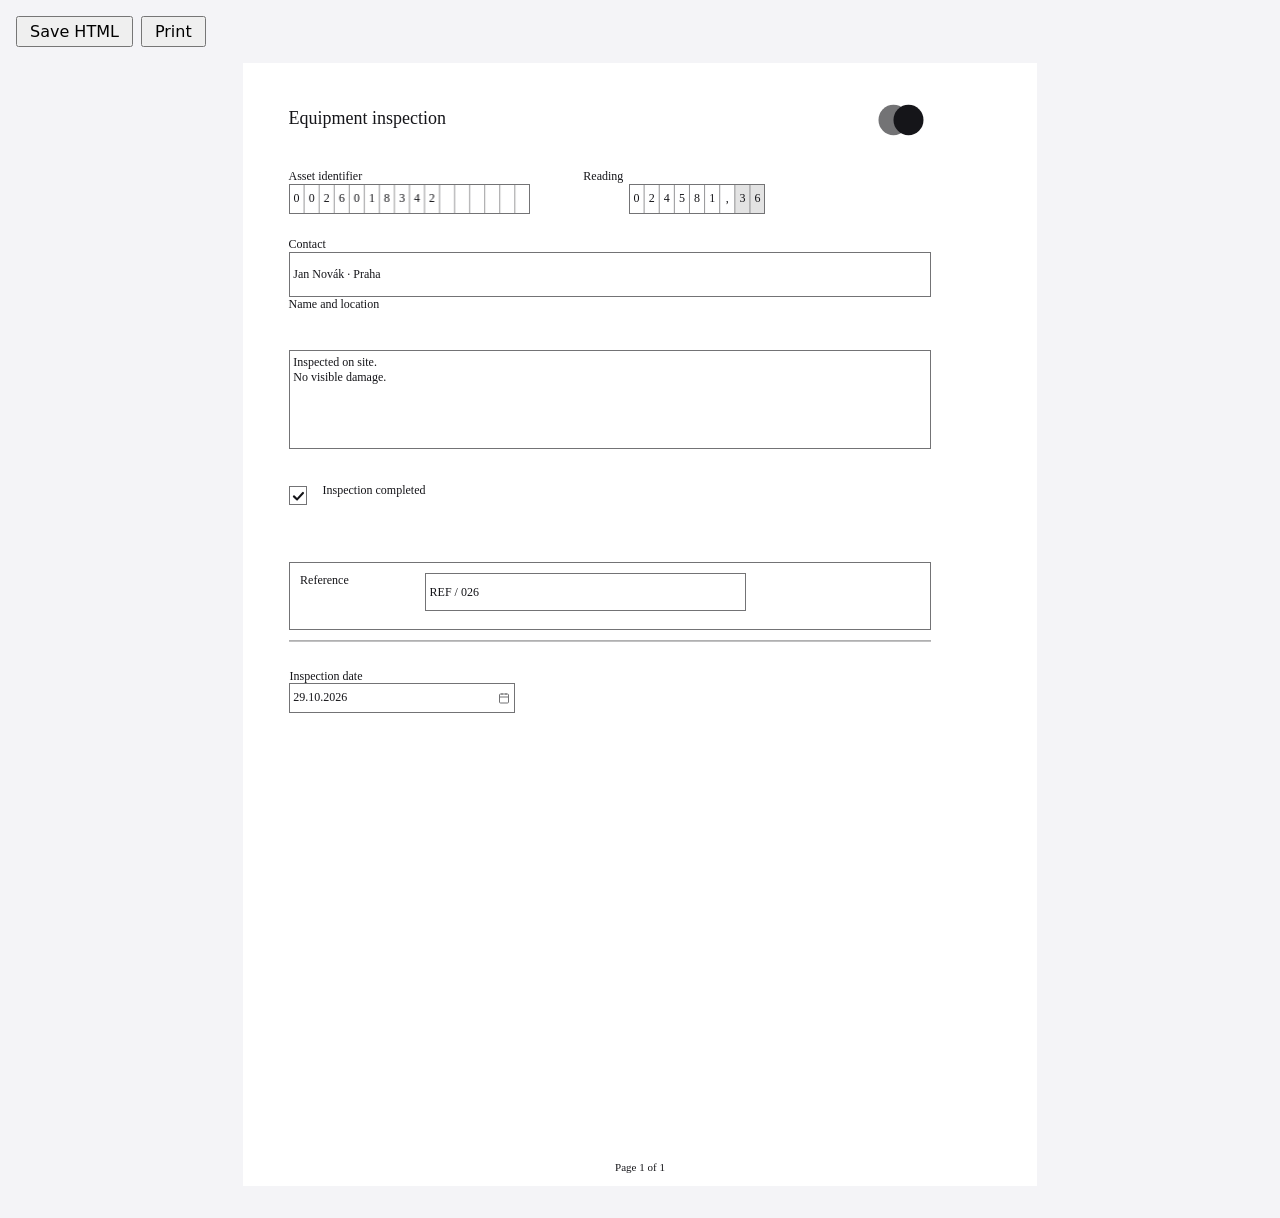
==== docs/paper-form.html @ 008bc87c "Web sync for 0.12.0: character grid, paper check box, document colours, paper page, dropdown widths " ====
<!doctype html><html lang="en"><head><meta charset="utf-8"><meta name="viewport" content="width=device-width,initial-scale=1"><title>Paper form</title><style>*{box-sizing:border-box}body{margin:0;padding:16px;background:#F4F4F7;color:#18181C;font-family:system-ui,sans-serif}nav{display:flex;gap:8px;margin-bottom:16px}button{font:inherit;padding:4px 12px;cursor:pointer}.page{position:relative;margin:0 auto 16px;break-after:page;overflow:visible}.structure{position:absolute;box-sizing:border-box}.structure input,.structure textarea{display:block;width:100%;height:100%;min-width:0;min-height:0;padding:0;border:0;border-radius:0;background:transparent;color:inherit;font:inherit;text-align:inherit;outline:none}.structure:focus-within{outline:1px solid #8C7AE6}.structure textarea{resize:none;line-height:normal}.caption{display:flex;flex-direction:column}.caption label,.caption small{font:inherit;flex:none}.caption input{flex:1;min-height:0}.check{display:flex;align-items:center;gap:8px}.check input{appearance:none;width:var(--indicator);height:var(--indicator);flex:none;border:inherit;background:inherit;position:relative}.check input:checked:after{content:'✓';position:absolute;inset:0;text-align:center;font:inherit;line-height:var(--indicator)}.character-container:focus-within{outline:none}.characters{overflow:visible}.calendar{position:absolute;right:2px;top:50%;transform:translateY(-50%);padding:2px;border:0;background:none;color:inherit;opacity:.6;cursor:pointer;line-height:0}.calendar:hover{opacity:1}@media print{.calendar{display:none}}.structure>.title{position:absolute;left:0;bottom:100%;white-space:nowrap;pointer-events:none}.characters:after{content:'';position:absolute;inset:0;pointer-events:none;border:calc(var(--cell-border)*1px) solid var(--cell-border-color)}.characters canvas{position:absolute;inset:0;width:100%;height:100%;pointer-events:none}.characters input{color:transparent;caret-color:transparent;position:absolute;inset:0;opacity:.01}.error{outline:2px solid #E0685C}.notice{white-space:pre-wrap} @page{size:210mm 297mm;margin:0}@media print{body{padding:0;background:none}nav,.notice{display:none}.page{margin:0;break-after:page}.page:last-of-type{break-after:auto}.structure:focus-within{outline:none}*{print-color-adjust:exact;-webkit-print-color-adjust:exact}}.structure input::selection,.structure textarea::selection{background:var(--selection);color:var(--selection-text)}.structure input,.structure textarea{margin:0}.check input:disabled{opacity:1}.check input:checked:after{content:none}.check svg{position:absolute;left:0;top:50%;transform:translateY(-50%);width:var(--indicator);height:var(--indicator);pointer-events:none}.check svg path{display:none;fill:none;stroke:currentColor;stroke-width:1.8;stroke-linecap:round;stroke-linejoin:round}.check input:checked+svg .checkmark,.check input:indeterminate+svg .dash{display:block}@media print{body[data-invalid] .page{display:none}body[data-invalid] .notice{display:block;white-space:pre-wrap;overflow-wrap:anywhere}}</style></head><body><nav><button id="save" type="button">Save HTML</button><button id="print" type="button">Print</button></nav><p class="notice" role="status"></p><section class="page" style="width:210mm;height:297mm;background:rgba(255,255,255,1);color:rgba(21,21,25,1)"><div class="structure label" style="left:12mm;top:12mm;width:130mm;height:8mm;background:rgba(255,255,255,1);color:rgba(21,21,25,1);border:0mm solid #DADAE1;font-size:18px;font-family:&#39;Segoe UI&#39;;text-align:left;--selection:rgba(140,122,230,0.45098);--selection-text:rgba(21,21,25,1);" data-id="96673a7a8b4245499e13f6cd80fc0ff5">Equipment inspection</div><div class="structure image" style="left:166mm;top:10mm;width:16mm;height:10mm;background:rgba(255,255,255,1);color:rgba(21,21,25,1);border:0mm solid #DADAE1;font-size:12px;font-family:&#39;Segoe UI&#39;;text-align:left;--selection:rgba(140,122,230,0.45098);--selection-text:rgba(21,21,25,1);background:transparent;" data-id="a7ab877b6bb745faac31c1cf3f631584"><img alt="Logo" src="[data-uri]" style="display:block;width:100%;height:100%;object-fit:contain"></div><div class="structure characters" style="left:12mm;top:32mm;width:64mm;height:8mm;background:rgba(255,255,255,1);color:rgba(21,21,25,1);border:0.2mm solid rgba(115,115,117,1);font-size:12px;font-family:&#39;Segoe UI&#39;;text-align:center;--selection:rgba(140,122,230,0.45098);--selection-text:rgba(21,21,25,1);--cell-border:0.755906;border:0 solid rgba(115,115,117,1);--cell-border-color:rgba(115,115,117,1);" data-id="e2d416befadc43ea80ed445b8afe68c0"><canvas data-align="left" data-count="16" data-width="15.11811" data-ranges="[]"></canvas><input aria-label="Asset identifier" name="asset" value="0026018342"><span class="title" aria-hidden="true">Asset identifier</span></div><div class="structure character-container" style="left:90mm;top:32mm;width:48mm;height:8mm;background:rgba(255,255,255,1);color:rgba(21,21,25,1);border:0.2mm solid rgba(115,115,117,1);font-size:12px;font-family:&#39;Segoe UI&#39;;text-align:center;--selection:rgba(140,122,230,0.45098);--selection-text:rgba(21,21,25,1);--cell-border:0.755906;border:0 solid rgba(115,115,117,1);--cell-border-color:rgba(115,115,117,1);background:transparent;" data-id="dd1de64df7cf40bda9bad62ab0ed0ad6"><div class="structure characters" style="position:absolute;top:0;left:12mm;width:36mm;height:100%;background:rgba(255,255,255,1);border:0 solid rgba(115,115,117,1)"><canvas data-align="right" data-count="9" data-width="15.11811" data-ranges="[{&quot;Start&quot;:7,&quot;Length&quot;:2,&quot;Background&quot;:&quot;rgba(227,227,227,1)&quot;,&quot;Foreground&quot;:null}]"></canvas><input aria-label="Reading" name="reading" value="024581,36"></div><span class="title" aria-hidden="true">Reading</span></div><div class="structure caption" style="left:12mm;top:46mm;width:170mm;height:20mm;background:rgba(255,255,255,1);color:rgba(21,21,25,1);border:0.2mm solid rgba(115,115,117,1);font-size:12px;font-family:&#39;Segoe UI&#39;;text-align:left;--selection:rgba(140,122,230,0.45098);--selection-text:rgba(21,21,25,1);border:0;background:transparent;" data-id="6f0dcd383e9d46639ff8f4c708384730"><label>Contact</label><input aria-label="Contact" name="contact" value="Jan Nov&#225;k &#183; Praha" style="border:0.2mm solid rgba(115,115,117,1);background:rgba(255,255,255,1);padding:1mm;"><small>Name and location</small></div><div class="structure line" style="left:12mm;top:152mm;width:170mm;height:2mm;background:rgba(255,255,255,1);color:rgba(21,21,25,1);border:0.3mm solid rgba(115,115,117,1);font-size:12px;font-family:&#39;Segoe UI&#39;;text-align:left;--selection:rgba(140,122,230,0.45098);--selection-text:rgba(21,21,25,1);border:0;background:transparent;" data-id="847a877b1fef4819ae5b634c7bd5528a"><span style="position:absolute;background:rgba(115,115,117,1);width:100%;height:0.3mm;top:50%;left:0;transform:translateY(-50%)"></span></div><div class="structure date" style="left:12mm;top:164mm;width:60mm;height:8mm;background:rgba(255,255,255,1);color:rgba(21,21,25,1);border:0.2mm solid rgba(115,115,117,1);font-size:12px;font-family:&#39;Segoe UI&#39;;text-align:left;--selection:rgba(140,122,230,0.45098);--selection-text:rgba(21,21,25,1);" data-id="7d7d30f12532489680b66f803532ab23"><input aria-label="Inspection date" name="date" value="29.10.2026" data-date-format="dd.MM.yyyy" placeholder="dd.MM.yyyy" style="padding:1mm;"><span class="title" aria-hidden="true">Inspection date</span></div><div class="structure multiline" style="left:12mm;top:76mm;width:170mm;height:26mm;background:rgba(255,255,255,1);color:rgba(21,21,25,1);border:0.2mm solid rgba(115,115,117,1);font-size:12px;font-family:&#39;Segoe UI&#39;;text-align:left;--selection:rgba(140,122,230,0.45098);--selection-text:rgba(21,21,25,1);" data-id="02a53b9c43e3420580f11391e2db2591"><textarea aria-label="Inspection notes" name="notes" data-scroll="false" style="overflow:hidden;padding:1mm;">Inspected on site.
No visible damage.</textarea></div><div class="structure check" style="left:12mm;top:112mm;width:5mm;height:5mm;background:rgba(255,255,255,1);color:rgba(21,21,25,1);border:0.2mm solid rgba(115,115,117,1);font-size:12px;font-family:&#39;Segoe UI&#39;;text-align:left;--selection:rgba(140,122,230,0.45098);--selection-text:rgba(21,21,25,1);border:0;background:transparent;--indicator:5mm;" data-id="39443745576e4d59985f73230a8ffba4"><input type="checkbox" aria-label="Inspection completed" name="checked" style="border:0.2mm solid rgba(115,115,117,1);background:rgba(255,255,255,1);" checked><svg aria-hidden="true" viewBox="0 0 16 16"><path class="checkmark" d="M4.16 8.32 L6.88 10.88 L11.84 5.44"/><path class="dash" d="M4.48 8 L11.52 8"/></svg><span></span></div><div class="structure label" style="left:21mm;top:111mm;width:125mm;height:7mm;background:rgba(255,255,255,1);color:rgba(21,21,25,1);border:0mm solid #DADAE1;font-size:12px;font-family:&#39;Segoe UI&#39;;text-align:left;--selection:rgba(140,122,230,0.45098);--selection-text:rgba(21,21,25,1);" data-id="0db3d3f54a5e43c09b59e74cc310ed74">Inspection completed</div><div class="structure group" style="left:12mm;top:132mm;width:170mm;height:18mm;background:rgba(255,255,255,1);color:rgba(21,21,25,1);border:0.2mm solid rgba(115,115,117,1);font-size:12px;font-family:&#39;Segoe UI&#39;;text-align:left;--selection:rgba(140,122,230,0.45098);--selection-text:rgba(21,21,25,1);" data-id="59464a5226cc4ad1b8d15f4c8c49ca45"><div class="structure label" style="left:2.8mm;top:2.8mm;width:30mm;height:10mm;background:rgba(255,255,255,1);color:rgba(21,21,25,1);border:0mm solid #DADAE1;font-size:12px;font-family:&#39;Segoe UI&#39;;text-align:left;--selection:rgba(140,122,230,0.45098);--selection-text:rgba(21,21,25,1);" data-id="e8ab766a79d34798b33e3895c44b8e4f">Reference</div><div class="structure text" style="left:35.8mm;top:2.8mm;width:85mm;height:10mm;background:rgba(255,255,255,1);color:rgba(21,21,25,1);border:0.2mm solid rgba(115,115,117,1);font-size:12px;font-family:&#39;Segoe UI&#39;;text-align:left;--selection:rgba(140,122,230,0.45098);--selection-text:rgba(21,21,25,1);" data-id="0d3d7730a57f4350879e0b6dee506a94"><input aria-label="Reference" name="reference" value="REF / 026" style="padding:1mm;"></div></div><footer style="position:absolute;display:flex;align-items:center;bottom:0;left:10mm;right:10mm;justify-content:center;height:10mm;font-size:11px;font-family:'Segoe UI'">Page 1 of 1</footer></section><script>(()=>{
  const segmenter=new Intl.Segmenter(undefined,{granularity:'grapheme'}), parts=s=>[...segmenter.segment(s)];
  document.querySelectorAll('input[type=checkbox][data-mixed=true]').forEach(input=>input.indeterminate=true);
  const drawAll=[];
  function validDate(input){
    const format=input.dataset.dateFormat;if(!format||!input.value)return true;
    const tokens=format.match(/yyyy|MM|M|dd|d/g),escape=s=>s.replace(/[.*+?^${}()|[\]\\]/g,'\\$&');
    let pattern='',at=0;for(const match of format.matchAll(/yyyy|MM|M|dd|d/g)){pattern+=escape(format.slice(at,match.index))+(match[0]==='yyyy'?'(\\d{4})':match[0].length===2?'(\\d{2})':'(\\d{1,2})');at=match.index+match[0].length;}pattern+=escape(format.slice(at));
    const match=input.value.match(new RegExp('^'+pattern+'$'));if(!match)return false;
    const parts=Object.fromEntries(tokens.map((t,i)=>[t[0],+match[i+1]])),date=new Date(0);date.setUTCFullYear(parts.y,parts.M-1,parts.d);
    return parts.y>=1&&parts.y<=9999&&date.getUTCFullYear()===parts.y&&date.getUTCMonth()===parts.M-1&&date.getUTCDate()===parts.d;
  }
  document.querySelectorAll('[data-date-format]').forEach(input=>input.addEventListener('input',()=>{const bad=!validDate(input);input.closest('.structure').classList.toggle('error',bad);input.setAttribute('aria-invalid',String(bad));}));
  // a calendar button opens the browser's date picker and writes the day in the field's own format; it never prints
  document.querySelectorAll('[data-date-format]').forEach(input=>{
    if(input.readOnly)return;
    input.parentElement.querySelectorAll('.calendar,.calendar-picker').forEach(old=>old.remove());  // a saved and reopened page builds them again
    const picker=document.createElement('input'),button=document.createElement('button'),f=input.dataset.dateFormat;
    picker.type='date';picker.className='calendar-picker';picker.tabIndex=-1;picker.setAttribute('aria-hidden','true');picker.style.cssText='position:absolute;right:0;bottom:0;width:1px;height:1px;opacity:0;border:0;padding:0';
    button.type='button';button.className='calendar';button.tabIndex=-1;button.setAttribute('aria-label',"Calendar");button.innerHTML='<svg viewBox="0 0 24 24" width="12" height="12" fill="none" stroke="currentColor" stroke-width="2"><rect x="3" y="4" width="18" height="18" rx="2"/><path d="M16 2v4M8 2v4M3 10h18"/></svg>';
    button.onclick=()=>{try{picker.showPicker();}catch{picker.focus();picker.click();}};
    picker.onchange=()=>{const [y,m,d]=picker.value.split('-');if(!y)return;input.value=f.replace(/yyyy|MM|M|dd|d/g,t=>t==='yyyy'?y:t==='MM'?m:t==='M'?String(+m):t==='dd'?d:String(+d));input.dispatchEvent(new Event('input',{bubbles:true}));input.focus();};
    input.parentElement.append(picker,button);
  });
  document.querySelectorAll('.characters').forEach(field=>{
    const input=field.querySelector('input'),canvas=field.querySelector('canvas'),ctx=canvas.getContext('2d'),count=+canvas.dataset.count,pitch=+canvas.dataset.width,ranges=JSON.parse(canvas.dataset.ranges),align=canvas.dataset.align||'left';
    const shiftOf=n=>n>=count?0:align==='right'?count-n:align==='center'?Math.floor((count-n)/2):0;
    let offset=0,drag=false,anchor=0,composing=false,composition;
    const accepts=(value,old=input.value)=>!/[\r\n\t]/.test(value)&&(parts(value).length<=count||parts(value).length<=parts(old).length);
    const replacement=text=>input.value.slice(0,input.selectionStart)+text+input.value.slice(input.selectionEnd);
    input.addEventListener('beforeinput',event=>{if(!composing&&!event.isComposing&&event.inputType.startsWith('insert')&&event.data!=null&&!accepts(replacement(event.data)))event.preventDefault();});
    input.addEventListener('paste',event=>{const text=event.clipboardData?.getData('text/plain');if(text!=null&&!accepts(replacement(text)))event.preventDefault();});
    input.addEventListener('compositionstart',()=>{composing=true;composition=[input.value,input.selectionStart,input.selectionEnd];});
    input.addEventListener('compositionend',()=>{composing=false;if(composition&&!accepts(input.value,composition[0])){input.value=composition[0];input.setSelectionRange(composition[1],composition[2]);}composition=null;draw();});
    function draw(){
      const style=getComputedStyle(field),w=field.clientWidth,h=field.clientHeight,dpr=devicePixelRatio||1;
      canvas.width=Math.round(w*dpr);canvas.height=Math.round(h*dpr);ctx.scale(dpr,dpr);ctx.clearRect(0,0,w,h);
      ctx.font=style.font;ctx.textBaseline='middle';
      const chars=parts(input.value),at=index=>chars.filter(c=>c.index<index).length,start=at(Math.min(input.selectionStart,input.selectionEnd)),end=at(Math.max(input.selectionStart,input.selectionEnd)),caret=at(input.selectionDirection==='backward'?input.selectionStart:input.selectionEnd),focused=document.activeElement===input;
      const shift=shiftOf(chars.length),inset=caret+shift>=count?0:Math.max(0,pitch-ctx.measureText(chars[caret]?.segment??'0').width)*(style.textAlign==='left'?0:style.textAlign==='right'?1:.5),caretX=(caret+shift)*pitch+inset;
      if(focused){if(caretX-offset>w-2)offset=caretX-w+2;if(caretX<offset)offset=caretX;}else offset=0;
      for(let i=0;i<Math.max(count,chars.length);i++){
        const g=i-shift,x=i*pitch-offset,r=ranges.filter(r=>i>=r.Start&&i-r.Start<r.Length),bg=r.filter(r=>r.Background).at(-1)?.Background,fg=r.filter(r=>r.Foreground).at(-1)?.Foreground;
        if(bg){ctx.fillStyle=bg;ctx.fillRect(x,0,pitch,h);}
        if(focused&&g>=start&&g<end){ctx.fillStyle=style.getPropertyValue('--selection');ctx.fillRect(x,0,pitch,h);}
        ctx.strokeStyle=style.borderColor;ctx.lineWidth=parseFloat(style.getPropertyValue('--cell-border'));if(i>0&&ctx.lineWidth>0){ctx.beginPath();ctx.moveTo(x,0);ctx.lineTo(x,h);ctx.stroke();}
        ctx.fillStyle=focused&&g>=start&&g<end?style.getPropertyValue('--selection-text'):fg||style.color;ctx.textAlign=style.textAlign==='left'?'left':style.textAlign==='right'?'right':'center';
        if(chars[g])ctx.fillText(chars[g].segment,x+(ctx.textAlign==='left'?0:ctx.textAlign==='right'?pitch:pitch/2),h/2);
      }
      if(focused&&start===end){ctx.fillStyle=style.color;ctx.fillRect(Math.min(w-1,caretX-offset),0,1,h);}
      const bad=chars.length>count||/[\r\n\t]/.test(input.value);field.classList.toggle('error',bad);input.setAttribute('aria-invalid',String(bad));
    }
    function hit(e){
      const rect=field.getBoundingClientRect(),style=getComputedStyle(field),x=(e.clientX-rect.left)*field.offsetWidth/rect.width+offset,chars=parts(input.value);
      let best=0,distance=Infinity;const shift=shiftOf(chars.length);
      for(let i=0;i<=chars.length;i++){const inset=i+shift>=count?0:Math.max(0,pitch-ctx.measureText(chars[i]?.segment??'0').width)*(style.textAlign==='left'?0:style.textAlign==='right'?1:.5),d=Math.abs(x-(i+shift)*pitch-inset);if(d<distance){best=i;distance=d;}}
      return chars[best]?.index??input.value.length;
    }
    input.addEventListener('pointerdown',e=>{e.preventDefault();input.focus();anchor=e.shiftKey?input.selectionStart:hit(e);input.setSelectionRange(anchor,hit(e));drag=true;input.setPointerCapture(e.pointerId);draw();});
    input.addEventListener('pointermove',e=>{if(drag){const end=hit(e);input.setSelectionRange(Math.min(anchor,end),Math.max(anchor,end),end<anchor?'backward':'forward');draw();}});
    input.addEventListener('pointerup',()=>{drag=false;});input.addEventListener('lostpointercapture',()=>{drag=false;});
    ['input','select','keyup','focus','blur','compositionupdate','compositionend'].forEach(event=>input.addEventListener(event,draw));drawAll.push(draw);draw();
  });
  document.addEventListener('selectionchange',()=>drawAll.forEach(draw=>draw()));window.addEventListener('resize',()=>drawAll.forEach(draw=>draw()));document.fonts.ready.then(()=>drawAll.forEach(draw=>draw()));
  document.querySelectorAll('textarea[data-scroll=false]').forEach(input=>{
    const fits=value=>{
      const clone=input.cloneNode(false),style=getComputedStyle(input);clone.value=value;
      Object.assign(clone.style,{position:'fixed',left:'-100000px',top:'0',visibility:'hidden',font:style.font,border:'0',resize:'none',minWidth:'0',minHeight:'0',width:input.offsetWidth+'px',height:input.offsetHeight+'px'});
      document.body.append(clone);const size={width:clone.scrollWidth,height:clone.scrollHeight,fits:clone.scrollWidth<=clone.clientWidth+1&&clone.scrollHeight<=clone.clientHeight+1};clone.remove();return size;
    };
    const accepts=(next,old=input.value)=>{const after=fits(next),before=fits(old);return after.fits||next.length<=old.length&&after.height<=before.height&&after.width<=before.width;};
    const replace=text=>input.value.slice(0,input.selectionStart)+text+input.value.slice(input.selectionEnd);
    let composing=false,composition;
    input.addEventListener('beforeinput',event=>{if(!composing&&!event.isComposing&&event.inputType.startsWith('insert')){const text=event.data??(event.inputType==='insertLineBreak'||event.inputType==='insertParagraph'?'\n':null);if(text!=null&&!accepts(replace(text)))event.preventDefault();}});
    input.addEventListener('paste',event=>{const text=event.clipboardData?.getData('text/plain');if(text!=null&&!accepts(replace(text)))event.preventDefault();});
    input.addEventListener('compositionstart',()=>{composing=true;composition=[input.value,input.selectionStart,input.selectionEnd];});
    input.addEventListener('compositionend',()=>{composing=false;if(composition&&!accepts(input.value,composition[0])){input.value=composition[0];input.setSelectionRange(composition[1],composition[2]);}composition=null;});
  });
  const validate=()=>{drawAll.forEach(draw=>draw());document.querySelectorAll('.structure:not(.characters) > input:not([type=checkbox]):not(.calendar-picker),.structure > textarea').forEach(input=>input.closest('.structure').classList.toggle('error',input.scrollWidth>input.clientWidth+1||input.scrollHeight>input.clientHeight+1||!validDate(input)));return !document.querySelector('.error');};
  document.querySelector('#save').onclick=()=>{
    document.querySelectorAll('input').forEach(input=>{input.setAttribute('value',input.value);if(input.type==='checkbox'){input.toggleAttribute('checked',input.checked);input.setAttribute('data-mixed',String(input.indeterminate));}});document.querySelectorAll('textarea').forEach(input=>input.textContent=input.value);
    const url=URL.createObjectURL(new Blob(['<!doctype html>\n'+document.documentElement.outerHTML],{type:'text/html;charset=utf-8'})),a=document.createElement('a');a.href=url;a.download='paper-form.html';a.click();setTimeout(()=>URL.revokeObjectURL(url),1000);
  };
  document.querySelector('#print').onclick=()=>{if(validate())window.print();else document.querySelector('.notice').textContent="Some values exceed their field bounds. Correct the highlighted fields before printing.";};
  let previousFocus;
  window.addEventListener('beforeprint',()=>{
    previousFocus=document.activeElement;previousFocus?.blur();const valid=validate();document.body.toggleAttribute('data-invalid',!valid);
    if(!valid)document.querySelector('.notice').textContent="Some values exceed their field bounds. Correct the highlighted fields before printing."+'\n'+[...document.querySelectorAll('.error input,.error textarea')].map(input=>(input.getAttribute('aria-label')||input.name)+': '+input.value).join('\n');
  });
  window.addEventListener('afterprint',()=>{document.body.removeAttribute('data-invalid');previousFocus?.focus({preventScroll:true});});
})();</script></body></html>
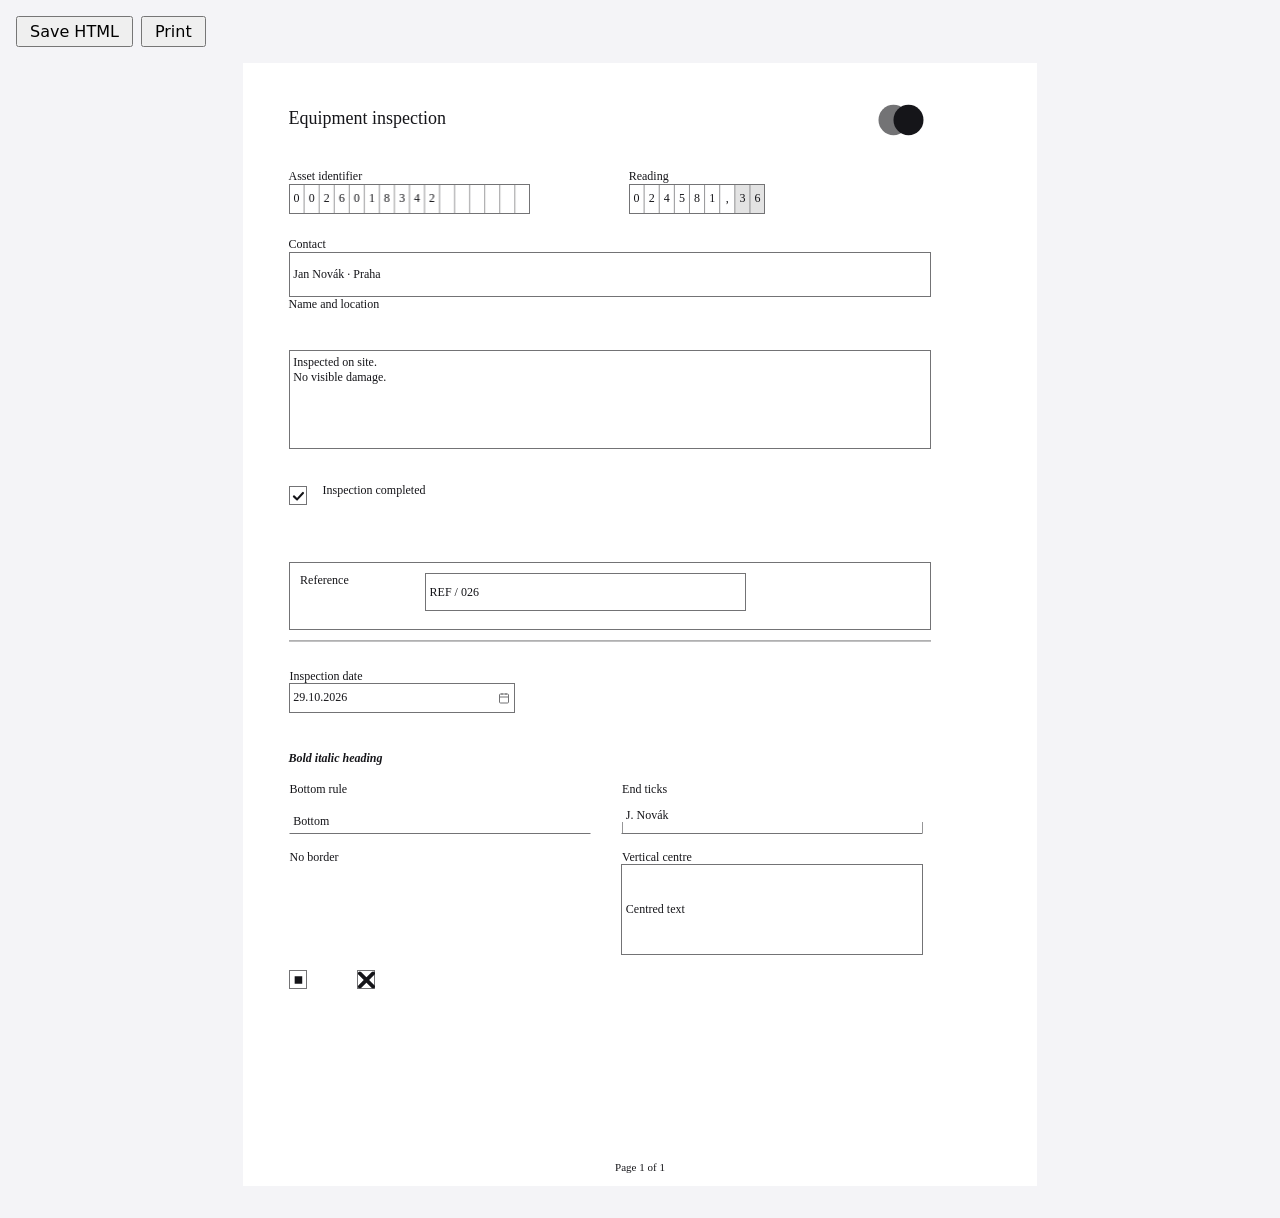
==== commit e7a196cd: "0.12.2: paper forms from-app fixes (#124 to #131) Character grid: no sideways scroll or shift while " ====
--- a/docs/paper-form.html
+++ b/docs/paper-form.html
@@ -1,8 +1,10 @@
-<!doctype html><html lang="en"><head><meta charset="utf-8"><meta name="viewport" content="width=device-width,initial-scale=1"><title>Paper form</title><style>*{box-sizing:border-box}body{margin:0;padding:16px;background:#F4F4F7;color:#18181C;font-family:system-ui,sans-serif}nav{display:flex;gap:8px;margin-bottom:16px}button{font:inherit;padding:4px 12px;cursor:pointer}.page{position:relative;margin:0 auto 16px;break-after:page;overflow:visible}.structure{position:absolute;box-sizing:border-box}.structure input,.structure textarea{display:block;width:100%;height:100%;min-width:0;min-height:0;padding:0;border:0;border-radius:0;background:transparent;color:inherit;font:inherit;text-align:inherit;outline:none}.structure:focus-within{outline:1px solid #8C7AE6}.structure textarea{resize:none;line-height:normal}.caption{display:flex;flex-direction:column}.caption label,.caption small{font:inherit;flex:none}.caption input{flex:1;min-height:0}.check{display:flex;align-items:center;gap:8px}.check input{appearance:none;width:var(--indicator);height:var(--indicator);flex:none;border:inherit;background:inherit;position:relative}.check input:checked:after{content:'✓';position:absolute;inset:0;text-align:center;font:inherit;line-height:var(--indicator)}.character-container:focus-within{outline:none}.characters{overflow:visible}.calendar{position:absolute;right:2px;top:50%;transform:translateY(-50%);padding:2px;border:0;background:none;color:inherit;opacity:.6;cursor:pointer;line-height:0}.calendar:hover{opacity:1}@media print{.calendar{display:none}}.structure>.title{position:absolute;left:0;bottom:100%;white-space:nowrap;pointer-events:none}.characters:after{content:'';position:absolute;inset:0;pointer-events:none;border:calc(var(--cell-border)*1px) solid var(--cell-border-color)}.characters canvas{position:absolute;inset:0;width:100%;height:100%;pointer-events:none}.characters input{color:transparent;caret-color:transparent;position:absolute;inset:0;opacity:.01}.error{outline:2px solid #E0685C}.notice{white-space:pre-wrap} @page{size:210mm 297mm;margin:0}@media print{body{padding:0;background:none}nav,.notice{display:none}.page{margin:0;break-after:page}.page:last-of-type{break-after:auto}.structure:focus-within{outline:none}*{print-color-adjust:exact;-webkit-print-color-adjust:exact}}.structure input::selection,.structure textarea::selection{background:var(--selection);color:var(--selection-text)}.structure input,.structure textarea{margin:0}.check input:disabled{opacity:1}.check input:checked:after{content:none}.check svg{position:absolute;left:0;top:50%;transform:translateY(-50%);width:var(--indicator);height:var(--indicator);pointer-events:none}.check svg path{display:none;fill:none;stroke:currentColor;stroke-width:1.8;stroke-linecap:round;stroke-linejoin:round}.check input:checked+svg .checkmark,.check input:indeterminate+svg .dash{display:block}@media print{body[data-invalid] .page{display:none}body[data-invalid] .notice{display:block;white-space:pre-wrap;overflow-wrap:anywhere}}</style></head><body><nav><button id="save" type="button">Save HTML</button><button id="print" type="button">Print</button></nav><p class="notice" role="status"></p><section class="page" style="width:210mm;height:297mm;background:rgba(255,255,255,1);color:rgba(21,21,25,1)"><div class="structure label" style="left:12mm;top:12mm;width:130mm;height:8mm;background:rgba(255,255,255,1);color:rgba(21,21,25,1);border:0mm solid #DADAE1;font-size:18px;font-family:&#39;Segoe UI&#39;;text-align:left;--selection:rgba(140,122,230,0.45098);--selection-text:rgba(21,21,25,1);" data-id="96673a7a8b4245499e13f6cd80fc0ff5">Equipment inspection</div><div class="structure image" style="left:166mm;top:10mm;width:16mm;height:10mm;background:rgba(255,255,255,1);color:rgba(21,21,25,1);border:0mm solid #DADAE1;font-size:12px;font-family:&#39;Segoe UI&#39;;text-align:left;--selection:rgba(140,122,230,0.45098);--selection-text:rgba(21,21,25,1);background:transparent;" data-id="a7ab877b6bb745faac31c1cf3f631584"><img alt="Logo" src="[data-uri]" style="display:block;width:100%;height:100%;object-fit:contain"></div><div class="structure characters" style="left:12mm;top:32mm;width:64mm;height:8mm;background:rgba(255,255,255,1);color:rgba(21,21,25,1);border:0.2mm solid rgba(115,115,117,1);font-size:12px;font-family:&#39;Segoe UI&#39;;text-align:center;--selection:rgba(140,122,230,0.45098);--selection-text:rgba(21,21,25,1);--cell-border:0.755906;border:0 solid rgba(115,115,117,1);--cell-border-color:rgba(115,115,117,1);" data-id="e2d416befadc43ea80ed445b8afe68c0"><canvas data-align="left" data-count="16" data-width="15.11811" data-ranges="[]"></canvas><input aria-label="Asset identifier" name="asset" value="0026018342"><span class="title" aria-hidden="true">Asset identifier</span></div><div class="structure character-container" style="left:90mm;top:32mm;width:48mm;height:8mm;background:rgba(255,255,255,1);color:rgba(21,21,25,1);border:0.2mm solid rgba(115,115,117,1);font-size:12px;font-family:&#39;Segoe UI&#39;;text-align:center;--selection:rgba(140,122,230,0.45098);--selection-text:rgba(21,21,25,1);--cell-border:0.755906;border:0 solid rgba(115,115,117,1);--cell-border-color:rgba(115,115,117,1);background:transparent;" data-id="dd1de64df7cf40bda9bad62ab0ed0ad6"><div class="structure characters" style="position:absolute;top:0;left:12mm;width:36mm;height:100%;background:rgba(255,255,255,1);border:0 solid rgba(115,115,117,1)"><canvas data-align="right" data-count="9" data-width="15.11811" data-ranges="[{&quot;Start&quot;:7,&quot;Length&quot;:2,&quot;Background&quot;:&quot;rgba(227,227,227,1)&quot;,&quot;Foreground&quot;:null}]"></canvas><input aria-label="Reading" name="reading" value="024581,36"></div><span class="title" aria-hidden="true">Reading</span></div><div class="structure caption" style="left:12mm;top:46mm;width:170mm;height:20mm;background:rgba(255,255,255,1);color:rgba(21,21,25,1);border:0.2mm solid rgba(115,115,117,1);font-size:12px;font-family:&#39;Segoe UI&#39;;text-align:left;--selection:rgba(140,122,230,0.45098);--selection-text:rgba(21,21,25,1);border:0;background:transparent;" data-id="6f0dcd383e9d46639ff8f4c708384730"><label>Contact</label><input aria-label="Contact" name="contact" value="Jan Nov&#225;k &#183; Praha" style="border:0.2mm solid rgba(115,115,117,1);background:rgba(255,255,255,1);padding:1mm;"><small>Name and location</small></div><div class="structure line" style="left:12mm;top:152mm;width:170mm;height:2mm;background:rgba(255,255,255,1);color:rgba(21,21,25,1);border:0.3mm solid rgba(115,115,117,1);font-size:12px;font-family:&#39;Segoe UI&#39;;text-align:left;--selection:rgba(140,122,230,0.45098);--selection-text:rgba(21,21,25,1);border:0;background:transparent;" data-id="847a877b1fef4819ae5b634c7bd5528a"><span style="position:absolute;background:rgba(115,115,117,1);width:100%;height:0.3mm;top:50%;left:0;transform:translateY(-50%)"></span></div><div class="structure date" style="left:12mm;top:164mm;width:60mm;height:8mm;background:rgba(255,255,255,1);color:rgba(21,21,25,1);border:0.2mm solid rgba(115,115,117,1);font-size:12px;font-family:&#39;Segoe UI&#39;;text-align:left;--selection:rgba(140,122,230,0.45098);--selection-text:rgba(21,21,25,1);" data-id="7d7d30f12532489680b66f803532ab23"><input aria-label="Inspection date" name="date" value="29.10.2026" data-date-format="dd.MM.yyyy" placeholder="dd.MM.yyyy" style="padding:1mm;"><span class="title" aria-hidden="true">Inspection date</span></div><div class="structure multiline" style="left:12mm;top:76mm;width:170mm;height:26mm;background:rgba(255,255,255,1);color:rgba(21,21,25,1);border:0.2mm solid rgba(115,115,117,1);font-size:12px;font-family:&#39;Segoe UI&#39;;text-align:left;--selection:rgba(140,122,230,0.45098);--selection-text:rgba(21,21,25,1);" data-id="02a53b9c43e3420580f11391e2db2591"><textarea aria-label="Inspection notes" name="notes" data-scroll="false" style="overflow:hidden;padding:1mm;">Inspected on site.
-No visible damage.</textarea></div><div class="structure check" style="left:12mm;top:112mm;width:5mm;height:5mm;background:rgba(255,255,255,1);color:rgba(21,21,25,1);border:0.2mm solid rgba(115,115,117,1);font-size:12px;font-family:&#39;Segoe UI&#39;;text-align:left;--selection:rgba(140,122,230,0.45098);--selection-text:rgba(21,21,25,1);border:0;background:transparent;--indicator:5mm;" data-id="39443745576e4d59985f73230a8ffba4"><input type="checkbox" aria-label="Inspection completed" name="checked" style="border:0.2mm solid rgba(115,115,117,1);background:rgba(255,255,255,1);" checked><svg aria-hidden="true" viewBox="0 0 16 16"><path class="checkmark" d="M4.16 8.32 L6.88 10.88 L11.84 5.44"/><path class="dash" d="M4.48 8 L11.52 8"/></svg><span></span></div><div class="structure label" style="left:21mm;top:111mm;width:125mm;height:7mm;background:rgba(255,255,255,1);color:rgba(21,21,25,1);border:0mm solid #DADAE1;font-size:12px;font-family:&#39;Segoe UI&#39;;text-align:left;--selection:rgba(140,122,230,0.45098);--selection-text:rgba(21,21,25,1);" data-id="0db3d3f54a5e43c09b59e74cc310ed74">Inspection completed</div><div class="structure group" style="left:12mm;top:132mm;width:170mm;height:18mm;background:rgba(255,255,255,1);color:rgba(21,21,25,1);border:0.2mm solid rgba(115,115,117,1);font-size:12px;font-family:&#39;Segoe UI&#39;;text-align:left;--selection:rgba(140,122,230,0.45098);--selection-text:rgba(21,21,25,1);" data-id="59464a5226cc4ad1b8d15f4c8c49ca45"><div class="structure label" style="left:2.8mm;top:2.8mm;width:30mm;height:10mm;background:rgba(255,255,255,1);color:rgba(21,21,25,1);border:0mm solid #DADAE1;font-size:12px;font-family:&#39;Segoe UI&#39;;text-align:left;--selection:rgba(140,122,230,0.45098);--selection-text:rgba(21,21,25,1);" data-id="e8ab766a79d34798b33e3895c44b8e4f">Reference</div><div class="structure text" style="left:35.8mm;top:2.8mm;width:85mm;height:10mm;background:rgba(255,255,255,1);color:rgba(21,21,25,1);border:0.2mm solid rgba(115,115,117,1);font-size:12px;font-family:&#39;Segoe UI&#39;;text-align:left;--selection:rgba(140,122,230,0.45098);--selection-text:rgba(21,21,25,1);" data-id="0d3d7730a57f4350879e0b6dee506a94"><input aria-label="Reference" name="reference" value="REF / 026" style="padding:1mm;"></div></div><footer style="position:absolute;display:flex;align-items:center;bottom:0;left:10mm;right:10mm;justify-content:center;height:10mm;font-size:11px;font-family:'Segoe UI'">Page 1 of 1</footer></section><script>(()=>{
+<!doctype html><html lang="en"><head><meta charset="utf-8"><meta name="viewport" content="width=device-width,initial-scale=1"><title>Paper form</title><style>*{box-sizing:border-box}body{margin:0;padding:16px;background:#F4F4F7;color:#18181C;font-family:system-ui,sans-serif}nav{display:flex;gap:8px;margin-bottom:16px}button{font:inherit;padding:4px 12px;cursor:pointer}.page{position:relative;margin:0 auto 16px;break-after:page;overflow:visible}.structure{position:absolute;box-sizing:border-box}.structure input,.structure textarea{display:block;width:100%;height:100%;min-width:0;min-height:0;padding:0;border:0;border-radius:0;background:transparent;color:inherit;font:inherit;text-align:inherit;outline:none}.structure:focus-within{outline:1px solid #8C7AE6}.structure textarea{resize:none;line-height:normal}.caption{display:flex;flex-direction:column}.caption label,.caption small{font:inherit;flex:none}.caption input{flex:1;min-height:0}.check{display:flex;align-items:center;gap:8px}.check input{appearance:none;width:var(--indicator);height:var(--indicator);flex:none;border:inherit;background:inherit;position:relative}.check input:checked:after{content:'✓';position:absolute;inset:0;text-align:center;font:inherit;line-height:var(--indicator)}.character-container:focus-within{outline:none}.characters{overflow:visible}.calendar{position:absolute;right:2px;top:50%;transform:translateY(-50%);padding:2px;border:0;background:none;color:inherit;opacity:.6;cursor:pointer;line-height:0}.calendar:hover{opacity:1}@media print{.calendar{display:none}}.structure>.title{position:absolute;left:0;bottom:100%;white-space:nowrap;pointer-events:none}.characters:after{content:'';position:absolute;inset:0;pointer-events:none;border:calc(var(--cell-border)*1px) solid var(--cell-border-color)}.characters canvas{position:absolute;inset:0;width:100%;height:100%;pointer-events:none}.characters input{color:transparent;caret-color:transparent;position:absolute;inset:0;opacity:.01}.error{outline:2px solid #E0685C}.notice{white-space:pre-wrap} @page{size:210mm 297mm;margin:0}@media print{body{padding:0;background:none}nav,.notice{display:none}.page{margin:0;break-after:page}.page:last-of-type{break-after:auto}.structure:focus-within{outline:none}*{print-color-adjust:exact;-webkit-print-color-adjust:exact}}.structure:focus-within:has(input:not([readonly]):not([type=checkbox]),textarea:not([readonly])),.structure:focus-within:has(input:not([readonly]):not([type=checkbox])) .characters{background-color:rgba(220,235,255,1)!important}.structure input::selection,.structure textarea::selection{background:var(--selection);color:var(--selection-text)}.structure input,.structure textarea{margin:0}.check input:disabled{opacity:1}.check input:checked:after{content:none}.check svg{position:absolute;left:0;top:50%;transform:translateY(-50%);width:var(--indicator);height:var(--indicator);pointer-events:none}.check svg path{transform-origin:8px 8px;transform:scale(var(--mark-scale,1));display:none;fill:none;stroke:currentColor;stroke-width:1.8;stroke-linecap:round;stroke-linejoin:round}.check input:checked+svg .checkmark,.check input:indeterminate+svg .dash{display:block}.check.mark-square input:checked+svg .checkmark,.check.mark-cross input:checked+svg .checkmark{display:none}.check.mark-square input:checked+svg .square,.check.mark-cross input:checked+svg .cross{display:block}.check svg path.square{fill:currentColor;stroke:none}@media print{body[data-invalid] .page{display:none}body[data-invalid] .notice{display:block;white-space:pre-wrap;overflow-wrap:anywhere}}</style></head><body><nav><button id="save" type="button">Save HTML</button><button id="print" type="button">Print</button></nav><p class="notice" role="status"></p><section class="page" style="width:210mm;height:297mm;background:rgba(255,255,255,1);color:rgba(21,21,25,1)"><div class="structure label" style="left:12mm;top:12mm;width:130mm;height:8mm;background:rgba(255,255,255,1);color:rgba(21,21,25,1);border:0mm solid #DADAE1;font-size:18px;font-weight:400;font-style:normal;font-family:&#39;Segoe UI&#39;;text-align:left;--selection:rgba(140,122,230,0.45098);--selection-text:rgba(21,21,25,1);" data-id="s0">Equipment inspection</div><div class="structure image" style="left:166mm;top:10mm;width:16mm;height:10mm;background:rgba(255,255,255,1);color:rgba(21,21,25,1);border:0mm solid #DADAE1;font-size:12px;font-weight:400;font-style:normal;font-family:&#39;Segoe UI&#39;;text-align:left;--selection:rgba(140,122,230,0.45098);--selection-text:rgba(21,21,25,1);background:transparent;" data-id="s1"><img alt="Logo" src="[data-uri]" style="display:block;width:100%;height:100%;object-fit:contain"></div><div class="structure characters" style="left:12mm;top:32mm;width:64mm;height:8mm;background:rgba(255,255,255,1);color:rgba(21,21,25,1);border:0.2mm solid rgba(115,115,117,1);font-size:12px;font-weight:400;font-style:normal;font-family:&#39;Segoe UI&#39;;text-align:center;--selection:rgba(140,122,230,0.45098);--selection-text:rgba(21,21,25,1);--cell-border:0.755906;border:0 solid rgba(115,115,117,1);--cell-border-color:rgba(115,115,117,1);" data-id="s2"><canvas data-align="left" data-count="16" data-width="15.11811" data-ranges="[]"></canvas><input aria-label="Asset identifier" name="asset" value="0026018342"><span class="title" aria-hidden="true">Asset identifier</span></div><div class="structure character-container" style="left:90mm;top:32mm;width:48mm;height:8mm;background:rgba(255,255,255,1);color:rgba(21,21,25,1);border:0.2mm solid rgba(115,115,117,1);font-size:12px;font-weight:400;font-style:normal;font-family:&#39;Segoe UI&#39;;text-align:center;--selection:rgba(140,122,230,0.45098);--selection-text:rgba(21,21,25,1);--cell-border:0.755906;border:0 solid rgba(115,115,117,1);--cell-border-color:rgba(115,115,117,1);background:transparent;" data-id="s3"><div class="structure characters" style="position:absolute;top:0;left:12mm;width:36mm;height:100%;background:rgba(255,255,255,1);border:0 solid rgba(115,115,117,1)"><canvas data-align="right" data-count="9" data-width="15.11811" data-ranges="[{&quot;Start&quot;:7,&quot;Length&quot;:2,&quot;Background&quot;:&quot;rgba(227,227,227,1)&quot;,&quot;Foreground&quot;:null}]"></canvas><input aria-label="Reading" name="reading" value="024581,36"></div><span class="title" aria-hidden="true" style="left:12mm">Reading</span></div><div class="structure caption" style="left:12mm;top:46mm;width:170mm;height:20mm;background:rgba(255,255,255,1);color:rgba(21,21,25,1);border:0.2mm solid rgba(115,115,117,1);font-size:12px;font-weight:400;font-style:normal;font-family:&#39;Segoe UI&#39;;text-align:left;--selection:rgba(140,122,230,0.45098);--selection-text:rgba(21,21,25,1);border:0;background:transparent;" data-id="s4"><label>Contact</label><input aria-label="Contact" name="contact" value="Jan Nov&#225;k &#183; Praha" style="background:rgba(255,255,255,1);border:0.2mm solid rgba(115,115,117,1);padding:1mm;"><small>Name and location</small></div><div class="structure line" style="left:12mm;top:152mm;width:170mm;height:2mm;background:rgba(255,255,255,1);color:rgba(21,21,25,1);border:0.3mm solid rgba(115,115,117,1);font-size:12px;font-weight:400;font-style:normal;font-family:&#39;Segoe UI&#39;;text-align:left;--selection:rgba(140,122,230,0.45098);--selection-text:rgba(21,21,25,1);border:0;background:transparent;" data-id="s5"><span style="position:absolute;background:rgba(115,115,117,1);width:100%;height:0.3mm;top:50%;left:0;transform:translateY(-50%)"></span></div><div class="structure date" style="left:12mm;top:164mm;width:60mm;height:8mm;background:rgba(255,255,255,1);color:rgba(21,21,25,1);border:0.2mm solid rgba(115,115,117,1);font-size:12px;font-weight:400;font-style:normal;font-family:&#39;Segoe UI&#39;;text-align:left;--selection:rgba(140,122,230,0.45098);--selection-text:rgba(21,21,25,1);" data-id="s6"><input aria-label="Inspection date" name="date" value="29.10.2026" data-date-format="dd.MM.yyyy" placeholder="dd.MM.yyyy" style="padding:1mm;"><span class="title" aria-hidden="true">Inspection date</span></div><div class="structure multiline" style="left:12mm;top:76mm;width:170mm;height:26mm;background:rgba(255,255,255,1);color:rgba(21,21,25,1);border:0.2mm solid rgba(115,115,117,1);font-size:12px;font-weight:400;font-style:normal;font-family:&#39;Segoe UI&#39;;text-align:left;--selection:rgba(140,122,230,0.45098);--selection-text:rgba(21,21,25,1);" data-id="s7"><textarea aria-label="Inspection notes" name="notes" data-valign="top" data-scroll="false" style="overflow:hidden;padding:1mm;">Inspected on site.
+No visible damage.</textarea></div><div class="structure check" style="left:12mm;top:112mm;width:5mm;height:5mm;background:rgba(255,255,255,1);color:rgba(21,21,25,1);border:0.2mm solid rgba(115,115,117,1);font-size:12px;font-weight:400;font-style:normal;font-family:&#39;Segoe UI&#39;;text-align:left;--selection:rgba(140,122,230,0.45098);--selection-text:rgba(21,21,25,1);border:0;background:transparent;--indicator:5mm;--mark-scale:1;" data-id="s8"><input type="checkbox" aria-label="Inspection completed" name="checked" style="background:rgba(255,255,255,1);border:0.2mm solid rgba(115,115,117,1);" checked><svg aria-hidden="true" viewBox="0 0 16 16"><path class="checkmark" d="M4.16 8.32 L6.88 10.88 L11.84 5.44"/><path class="dash" d="M4.48 8 L11.52 8"/><path class="cross" d="M4.8 4.8 L11.2 11.2 M11.2 4.8 L4.8 11.2"/><path class="square" d="M4.8 4.8 H11.2 V11.2 H4.8 Z"/></svg><span></span></div><div class="structure label" style="left:12mm;top:182mm;width:90mm;height:8mm;background:rgba(255,255,255,1);color:rgba(21,21,25,1);border:0mm solid #DADAE1;font-size:12px;font-weight:700;font-style:italic;font-family:&#39;Segoe UI&#39;;text-align:left;--selection:rgba(140,122,230,0.45098);--selection-text:rgba(21,21,25,1);" data-id="s9">Bold italic heading</div><div class="structure text" style="left:12mm;top:194mm;width:80mm;height:10mm;background:rgba(255,255,255,1);color:rgba(21,21,25,1);border:0.2mm solid transparent;border-bottom-color:rgba(115,115,117,1);font-size:12px;font-weight:400;font-style:normal;font-family:&#39;Segoe UI&#39;;text-align:left;--selection:rgba(140,122,230,0.45098);--selection-text:rgba(21,21,25,1);display:flex;flex-direction:column;justify-content:flex-end;" data-id="s10"><input aria-label="Bottom rule" name="underline" value="Bottom" style="padding:1mm;height:auto;flex:none;"><span class="title" aria-hidden="true">Bottom rule</span></div><div class="structure text" style="left:100mm;top:194mm;width:80mm;height:10mm;background:rgba(255,255,255,1);color:rgba(21,21,25,1);border:0.2mm solid transparent;border-bottom-color:rgba(115,115,117,1);background-image:linear-gradient(rgba(115,115,117,1),rgba(115,115,117,1)),linear-gradient(rgba(115,115,117,1),rgba(115,115,117,1));background-size:0.2mm 3mm;background-position:left bottom,right bottom;background-repeat:no-repeat;font-size:12px;font-weight:400;font-style:normal;font-family:&#39;Segoe UI&#39;;text-align:left;--selection:rgba(140,122,230,0.45098);--selection-text:rgba(21,21,25,1);" data-id="s11"><input aria-label="Signature" name="signature" value="J. Nov&#225;k" style="padding:1mm;"><span class="title" aria-hidden="true">End ticks</span></div><div class="structure text" style="left:12mm;top:212mm;width:80mm;height:10mm;background:rgba(255,255,255,1);color:rgba(21,21,25,1);border:0.2mm solid transparent;font-size:12px;font-weight:400;font-style:normal;font-family:&#39;Segoe UI&#39;;text-align:left;--selection:rgba(140,122,230,0.45098);--selection-text:rgba(21,21,25,1);" data-id="s12"><input aria-label="No border" name="plain" value="" style="padding:1mm;"><span class="title" aria-hidden="true">No border</span></div><div class="structure check mark-square" style="left:12mm;top:240mm;width:5mm;height:5mm;background:rgba(255,255,255,1);color:rgba(21,21,25,1);border:0.2mm solid rgba(115,115,117,1);font-size:12px;font-weight:400;font-style:normal;font-family:&#39;Segoe UI&#39;;text-align:left;--selection:rgba(140,122,230,0.45098);--selection-text:rgba(21,21,25,1);border:0;background:transparent;--indicator:5mm;--mark-scale:1;" data-id="s13"><input type="checkbox" aria-label="Square tick" name="tickSquare" style="background:rgba(255,255,255,1);border:0.2mm solid rgba(115,115,117,1);" checked><svg aria-hidden="true" viewBox="0 0 16 16"><path class="checkmark" d="M4.16 8.32 L6.88 10.88 L11.84 5.44"/><path class="dash" d="M4.48 8 L11.52 8"/><path class="cross" d="M4.8 4.8 L11.2 11.2 M11.2 4.8 L4.8 11.2"/><path class="square" d="M4.8 4.8 H11.2 V11.2 H4.8 Z"/></svg><span></span></div><div class="structure check mark-cross" style="left:30mm;top:240mm;width:5mm;height:5mm;background:rgba(255,255,255,1);color:rgba(21,21,25,1);border:0.2mm solid rgba(115,115,117,1);font-size:12px;font-weight:400;font-style:normal;font-family:&#39;Segoe UI&#39;;text-align:left;--selection:rgba(140,122,230,0.45098);--selection-text:rgba(21,21,25,1);border:0;background:transparent;--indicator:5mm;--mark-scale:1.75;" data-id="s14"><input type="checkbox" aria-label="Cross tick" name="tickCross" style="background:rgba(255,255,255,1);border:0.2mm solid rgba(115,115,117,1);" checked><svg aria-hidden="true" viewBox="0 0 16 16"><path class="checkmark" d="M4.16 8.32 L6.88 10.88 L11.84 5.44"/><path class="dash" d="M4.48 8 L11.52 8"/><path class="cross" d="M4.8 4.8 L11.2 11.2 M11.2 4.8 L4.8 11.2"/><path class="square" d="M4.8 4.8 H11.2 V11.2 H4.8 Z"/></svg><span></span></div><div class="structure multiline" style="left:100mm;top:212mm;width:80mm;height:24mm;background:rgba(255,255,255,1);color:rgba(21,21,25,1);border:0.2mm solid rgba(115,115,117,1);font-size:12px;font-weight:400;font-style:normal;font-family:&#39;Segoe UI&#39;;text-align:left;--selection:rgba(140,122,230,0.45098);--selection-text:rgba(21,21,25,1);" data-id="s15"><textarea aria-label="Centred" name="tall" data-valign="center" data-scroll="false" style="overflow:hidden;padding:1mm;">Centred text</textarea><span class="title" aria-hidden="true">Vertical centre</span></div><div class="structure label" style="left:21mm;top:111mm;width:125mm;height:7mm;background:rgba(255,255,255,1);color:rgba(21,21,25,1);border:0mm solid #DADAE1;font-size:12px;font-weight:400;font-style:normal;font-family:&#39;Segoe UI&#39;;text-align:left;--selection:rgba(140,122,230,0.45098);--selection-text:rgba(21,21,25,1);" data-id="s16">Inspection completed</div><div class="structure group" style="left:12mm;top:132mm;width:170mm;height:18mm;background:rgba(255,255,255,1);color:rgba(21,21,25,1);border:0.2mm solid rgba(115,115,117,1);font-size:12px;font-weight:400;font-style:normal;font-family:&#39;Segoe UI&#39;;text-align:left;--selection:rgba(140,122,230,0.45098);--selection-text:rgba(21,21,25,1);" data-id="s17"><div class="structure label" style="left:2.8mm;top:2.8mm;width:30mm;height:10mm;background:rgba(255,255,255,1);color:rgba(21,21,25,1);border:0mm solid #DADAE1;font-size:12px;font-weight:400;font-style:normal;font-family:&#39;Segoe UI&#39;;text-align:left;--selection:rgba(140,122,230,0.45098);--selection-text:rgba(21,21,25,1);" data-id="s18">Reference</div><div class="structure text" style="left:35.8mm;top:2.8mm;width:85mm;height:10mm;background:rgba(255,255,255,1);color:rgba(21,21,25,1);border:0.2mm solid rgba(115,115,117,1);font-size:12px;font-weight:400;font-style:normal;font-family:&#39;Segoe UI&#39;;text-align:left;--selection:rgba(140,122,230,0.45098);--selection-text:rgba(21,21,25,1);" data-id="s19"><input aria-label="Reference" name="reference" value="REF / 026" style="padding:1mm;"></div></div><footer style="position:absolute;display:flex;align-items:center;bottom:0;left:10mm;right:10mm;justify-content:center;height:10mm;font-size:11px;font-family:'Segoe UI'">Page 1 of 1</footer></section><script>(()=>{
   const segmenter=new Intl.Segmenter(undefined,{granularity:'grapheme'}), parts=s=>[...segmenter.segment(s)];
   document.querySelectorAll('input[type=checkbox][data-mixed=true]').forEach(input=>input.indeterminate=true);
-  const drawAll=[];
+  const drawAll=[],gridDraw=new WeakMap(),dirtyDraw=new Set();let redrawFrame=0;
+  const schedule=draw=>{if(!draw)return;dirtyDraw.add(draw);if(!redrawFrame)redrawFrame=requestAnimationFrame(()=>{redrawFrame=0;const pending=[...dirtyDraw];dirtyDraw.clear();pending.forEach(draw=>draw());});};
+  const redrawAll=()=>drawAll.forEach(schedule);
   function validDate(input){
     const format=input.dataset.dateFormat;if(!format||!input.value)return true;
     const tokens=format.match(/yyyy|MM|M|dd|d/g),escape=s=>s.replace(/[.*+?^${}()|[\]\\]/g,'\\$&');
@@ -26,20 +28,21 @@
   document.querySelectorAll('.characters').forEach(field=>{
     const input=field.querySelector('input'),canvas=field.querySelector('canvas'),ctx=canvas.getContext('2d'),count=+canvas.dataset.count,pitch=+canvas.dataset.width,ranges=JSON.parse(canvas.dataset.ranges),align=canvas.dataset.align||'left';
     const shiftOf=n=>n>=count?0:align==='right'?count-n:align==='center'?Math.floor((count-n)/2):0;
-    let offset=0,drag=false,anchor=0,composing=false,composition;
+    const offset=0;let drag=false,anchor=0,composing=false,composition;
     const accepts=(value,old=input.value)=>!/[\r\n\t]/.test(value)&&(parts(value).length<=count||parts(value).length<=parts(old).length);
     const replacement=text=>input.value.slice(0,input.selectionStart)+text+input.value.slice(input.selectionEnd);
     input.addEventListener('beforeinput',event=>{if(!composing&&!event.isComposing&&event.inputType.startsWith('insert')&&event.data!=null&&!accepts(replacement(event.data)))event.preventDefault();});
     input.addEventListener('paste',event=>{const text=event.clipboardData?.getData('text/plain');if(text!=null&&!accepts(replacement(text)))event.preventDefault();});
     input.addEventListener('compositionstart',()=>{composing=true;composition=[input.value,input.selectionStart,input.selectionEnd];});
-    input.addEventListener('compositionend',()=>{composing=false;if(composition&&!accepts(input.value,composition[0])){input.value=composition[0];input.setSelectionRange(composition[1],composition[2]);}composition=null;draw();});
+    input.addEventListener('compositionend',()=>{composing=false;if(composition&&!accepts(input.value,composition[0])){input.value=composition[0];input.setSelectionRange(composition[1],composition[2]);}composition=null;schedule(draw);});
     function draw(){
       const style=getComputedStyle(field),w=field.clientWidth,h=field.clientHeight,dpr=devicePixelRatio||1;
-      canvas.width=Math.round(w*dpr);canvas.height=Math.round(h*dpr);ctx.scale(dpr,dpr);ctx.clearRect(0,0,w,h);
+      const width=Math.round(w*dpr),height=Math.round(h*dpr);if(canvas.width!==width)canvas.width=width;if(canvas.height!==height)canvas.height=height;
+      ctx.setTransform(dpr,0,0,dpr,0,0);ctx.clearRect(0,0,w,h);
       ctx.font=style.font;ctx.textBaseline='middle';
       const chars=parts(input.value),at=index=>chars.filter(c=>c.index<index).length,start=at(Math.min(input.selectionStart,input.selectionEnd)),end=at(Math.max(input.selectionStart,input.selectionEnd)),caret=at(input.selectionDirection==='backward'?input.selectionStart:input.selectionEnd),focused=document.activeElement===input;
       const shift=shiftOf(chars.length),inset=caret+shift>=count?0:Math.max(0,pitch-ctx.measureText(chars[caret]?.segment??'0').width)*(style.textAlign==='left'?0:style.textAlign==='right'?1:.5),caretX=(caret+shift)*pitch+inset;
-      if(focused){if(caretX-offset>w-2)offset=caretX-w+2;if(caretX<offset)offset=caretX;}else offset=0;
+      
       for(let i=0;i<Math.max(count,chars.length);i++){
         const g=i-shift,x=i*pitch-offset,r=ranges.filter(r=>i>=r.Start&&i-r.Start<r.Length),bg=r.filter(r=>r.Background).at(-1)?.Background,fg=r.filter(r=>r.Foreground).at(-1)?.Foreground;
         if(bg){ctx.fillStyle=bg;ctx.fillRect(x,0,pitch,h);}
@@ -57,12 +60,18 @@
       for(let i=0;i<=chars.length;i++){const inset=i+shift>=count?0:Math.max(0,pitch-ctx.measureText(chars[i]?.segment??'0').width)*(style.textAlign==='left'?0:style.textAlign==='right'?1:.5),d=Math.abs(x-(i+shift)*pitch-inset);if(d<distance){best=i;distance=d;}}
       return chars[best]?.index??input.value.length;
     }
-    input.addEventListener('pointerdown',e=>{e.preventDefault();input.focus();anchor=e.shiftKey?input.selectionStart:hit(e);input.setSelectionRange(anchor,hit(e));drag=true;input.setPointerCapture(e.pointerId);draw();});
-    input.addEventListener('pointermove',e=>{if(drag){const end=hit(e);input.setSelectionRange(Math.min(anchor,end),Math.max(anchor,end),end<anchor?'backward':'forward');draw();}});
+    input.addEventListener('pointerdown',e=>{e.preventDefault();input.focus();anchor=e.shiftKey?input.selectionStart:hit(e);input.setSelectionRange(anchor,hit(e));drag=true;input.setPointerCapture(e.pointerId);schedule(draw);});
+    input.addEventListener('pointermove',e=>{if(drag){const end=hit(e);input.setSelectionRange(Math.min(anchor,end),Math.max(anchor,end),end<anchor?'backward':'forward');schedule(draw);}});
     input.addEventListener('pointerup',()=>{drag=false;});input.addEventListener('lostpointercapture',()=>{drag=false;});
-    ['input','select','keyup','focus','blur','compositionupdate','compositionend'].forEach(event=>input.addEventListener(event,draw));drawAll.push(draw);draw();
+    ['input','select','keyup','focus','blur','compositionupdate','compositionend'].forEach(event=>input.addEventListener(event,()=>schedule(draw)));gridDraw.set(input,draw);drawAll.push(draw);draw();
   });
-  document.addEventListener('selectionchange',()=>drawAll.forEach(draw=>draw()));window.addEventListener('resize',()=>drawAll.forEach(draw=>draw()));document.fonts.ready.then(()=>drawAll.forEach(draw=>draw()));
+  // textareas cannot centre their own text: grow the padding by the free space, keeping the box and the value
+  const valign=input=>{const mode=input.dataset.valign;if(mode==='top')return;const css=getComputedStyle(input);input.style.paddingTop=input.style.paddingBottom='';const base=parseFloat(css.paddingTop),free=input.clientHeight-(()=>{const h=input.style.height;input.style.height='0';const used=input.scrollHeight-base-parseFloat(css.paddingBottom);input.style.height=h;return used;})()-base;if(free>0)input.style.paddingTop=(base+(mode==='bottom'?free:free/2))+'px';};
+  document.querySelectorAll('textarea[data-valign]').forEach(input=>{input.addEventListener('input',()=>valign(input));addEventListener('load',()=>valign(input));valign(input);});
+  let selectedGrid;
+  document.addEventListener('selectionchange',()=>{const draw=gridDraw.get(document.activeElement);schedule(selectedGrid);schedule(draw);selectedGrid=draw;});
+  window.addEventListener('resize',redrawAll);(function watch(){const q=matchMedia('(resolution: '+(devicePixelRatio||1)+'dppx)');q.addEventListener('change',()=>{redrawAll();watch();},{once:true});})();document.fonts.ready.then(redrawAll);
+  const themeChanges=new MutationObserver(redrawAll);[document.documentElement,document.body].forEach(root=>themeChanges.observe(root,{attributes:true,attributeFilter:['class','style']}));
   document.querySelectorAll('textarea[data-scroll=false]').forEach(input=>{
     const fits=value=>{
       const clone=input.cloneNode(false),style=getComputedStyle(input);clone.value=value;
